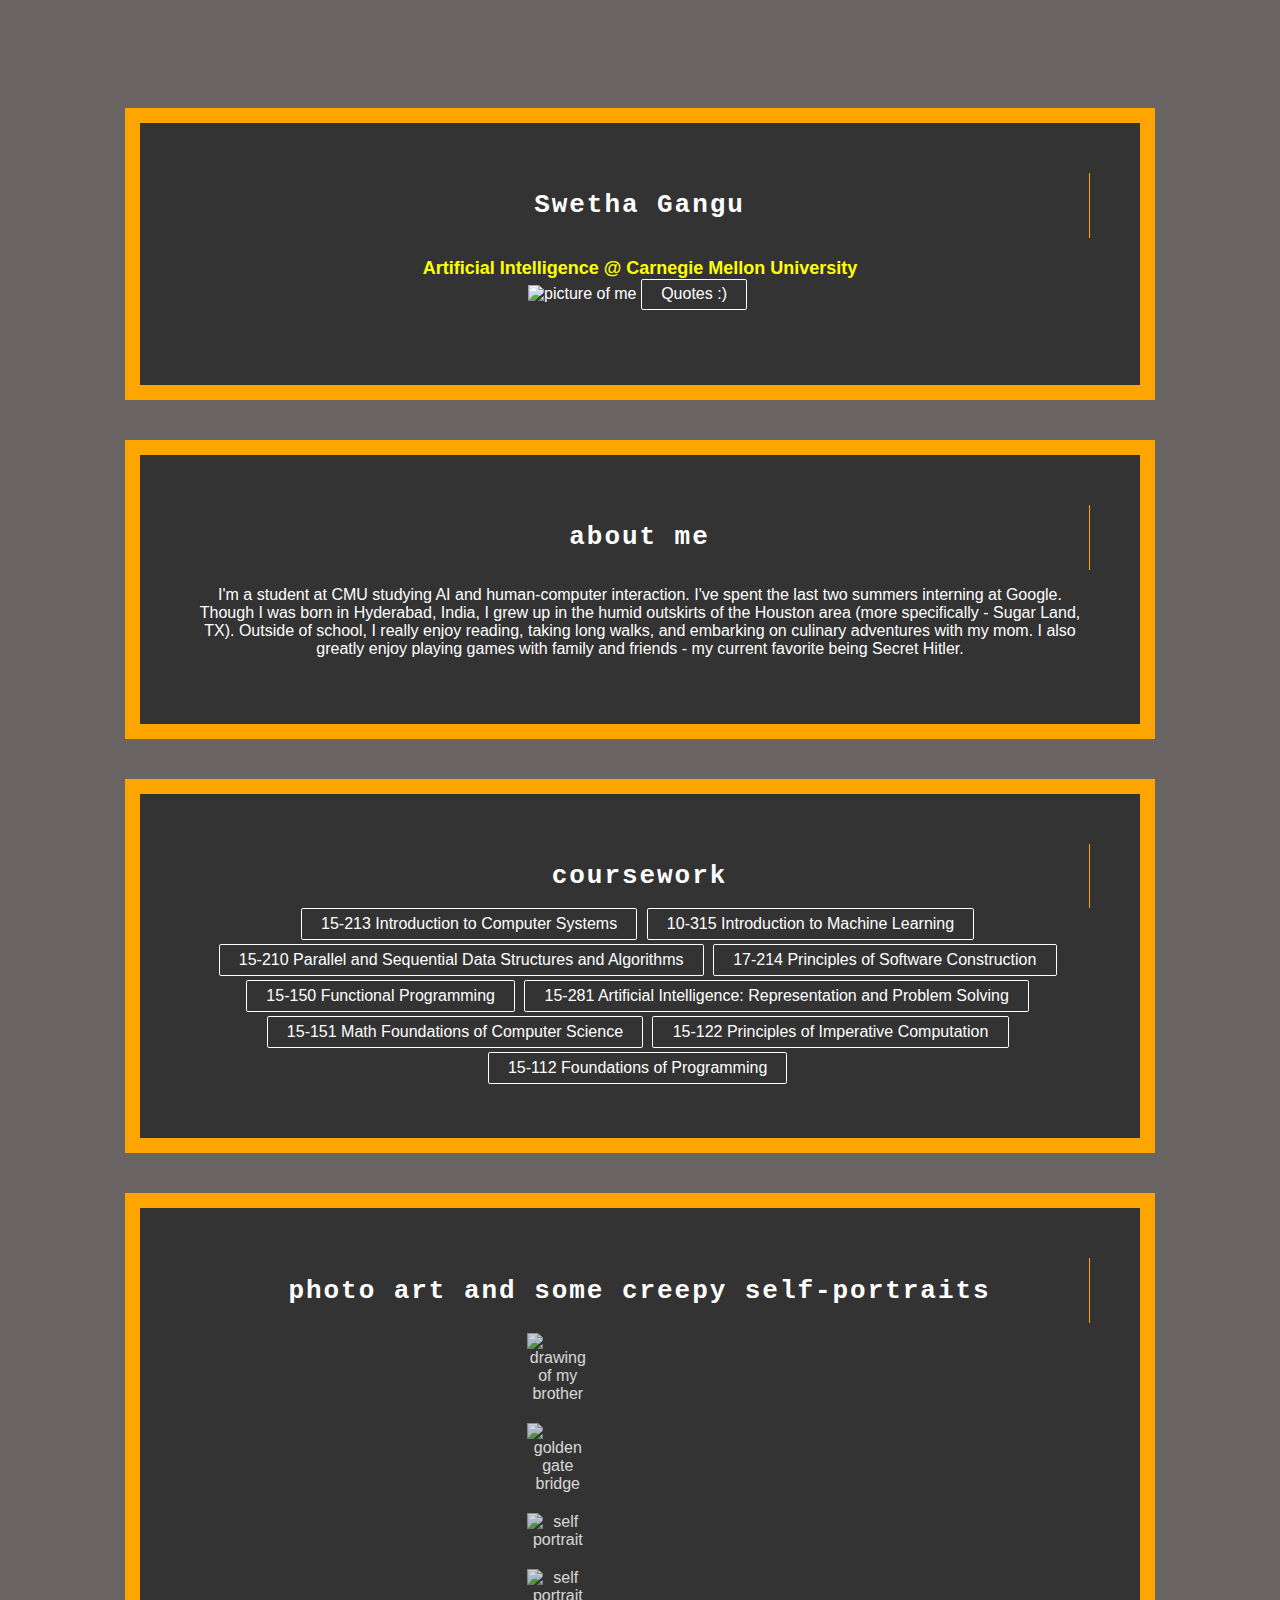
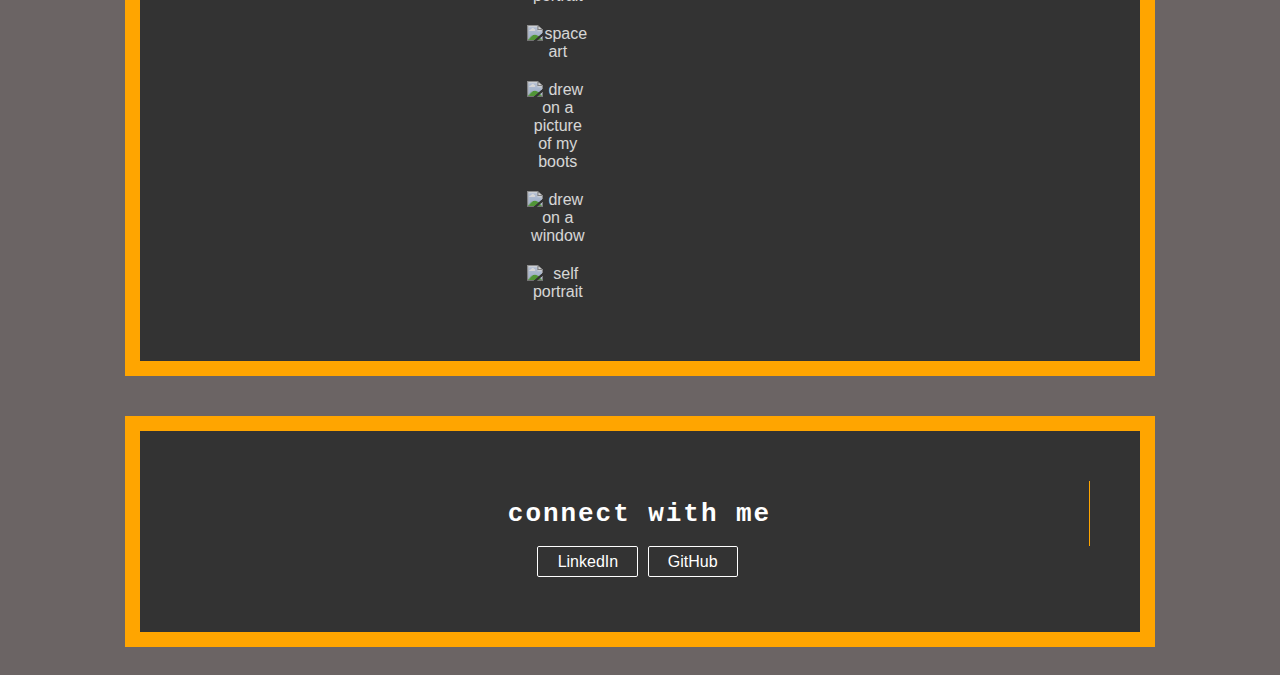
==== portfolio/src/main/webapp/index.html @ f2d61938 "added a connect with me block" ====
<!DOCTYPE html>
<html>
  <head>
    <meta charset="UTF-8">
    <title>Swetha Gangu</title>
    <link rel="stylesheet" href="style.css">
    <script src="script.js"></script>
  </head>
  <body>
    
    <div class="block">
        <div class="typewriter"> <h1>Swetha Gangu</h1> </div>
        <div class="yellow-font">Artificial Intelligence @ Carnegie Mellon University</div>
        <img src=/images/prof_pic.jpg 
            alt="picture of me" 
            width="185" 
            height="200"> 
        <div class="button1" onclick="addRandomQuote()">Quotes :)</div>
        <div id="quote-container"></div>
    </div>

    <div class="block">
        <div class="typewriter"> <h1>about me</h1> </div>
        <p> I'm a student at CMU studying AI and human-computer interaction. I've spent the last two summers interning at Google. 
            Though I was born in Hyderabad, India, I grew up in the humid outskirts of the Houston area (more specifically - Sugar Land, TX). 
            Outside of school, I really enjoy reading, taking long walks, and embarking on culinary adventures with my mom. 
            I also greatly enjoy playing games with family and friends - my current favorite being Secret Hitler.
        </p>
    </div>

    <div class="block">
        <div class="typewriter"> <h1>coursework</h1> </div>
        <div class="button1" onclick="window.location.href='https://www.coursicle.com/cmu/courses/CS/15213/';">
            15-213 Introduction to Computer Systems</div>
        <div class="button1" onclick="window.location.href='https://www.coursicle.com/cmu/courses/MLG/10315/';">
            10-315 Introduction to Machine Learning</div>
        <div class="button1" onclick="window.location.href='https://www.coursicle.com/cmu/courses/CS/15210/';">
            15-210 Parallel and Sequential Data Structures and Algorithms</div>
        <div class="button1" onclick="window.location.href='https://www.coursicle.com/cmu/courses/SE/17214/';">
            17-214 Principles of Software Construction</div>
        <div class="button1" onclick="window.location.href='https://www.coursicle.com/cmu/courses/CS/15150/';">
            15-150 Functional Programming</div>
        <div class="button1" onclick="window.location.href='https://www.coursicle.com/cmu/courses/CS/15281/';">
            15-281 Artificial Intelligence: Representation and Problem Solving</div>
        <div class="button1" onclick="window.location.href='https://www.coursicle.com/cmu/courses/CS/15151/';">
            15-151 Math Foundations of Computer Science</div>
        <div class="button1" onclick="window.location.href='https://www.coursicle.com/cmu/courses/CS/15122/';">
            15-122 Principles of Imperative Computation</div>
        <div class="button1" onclick="window.location.href='https://www.coursicle.com/cmu/courses/CS/15112/';">
            15-112 Foundations of Programming</div>
    </div>

    <div class="block">
        <div class="typewriter"> <h1>photo art and some creepy self-portraits</h1> </div>
        <div class="gallery">
            <!-- The grid: vertical images -->
            <div class="column">
                <div class="row">
                    <img src=/images/brother.jpg 
                            alt="drawing of my brother" 
                            onclick="placeInContainer(this);">
                </div>
                <div class="row">
                    <img src=/images/golden_gate.jpg 
                            alt="golden gate bridge" 
                            onclick="placeInContainer(this);">
                </div>
                <div class="row">
                    <img src=/images/portrait_2.jpg 
                            alt="self portrait" 
                            onclick="placeInContainer(this);">
                </div>
                <div class="row">
                    <img src=/images/portrait_3.jpg 
                            alt="self portrait" 
                            onclick="placeInContainer(this);">
                </div>
                <div class="row">
                    <img src=/images/space.jpg 
                            alt="space art" 
                            onclick="placeInContainer(this);">
                </div>
                <div class="row">
                    <img src=/images/boots.jpg 
                            alt="drew on a picture of my boots" 
                            onclick="placeInContainer(this);">
                </div>
                <div class="row">
                    <img src=/images/window.jpg 
                            alt="drew on a window" 
                            onclick="placeInContainer(this);">
                </div>
                <div class="row">
                    <img src=/images/tempura_portrait.jpg 
                            alt="self portrait" 
                            onclick="placeInContainer(this);">
                </div>
            </div>

            <!-- expanding image container -->
            <div class="container">
                <!-- Close the image -->
                <span onclick="this.parentElement.style.display='none'" class="closebtn">&times;</span>

                <!-- Expanded image -->
                <img id="expandedImg" style="width:100%">

                <!-- Image text -->
                <div id="imgtext"></div>
            </div>
        </div>
    </div>

    <div class="block">
        <div class="typewriter"> <h1>connect with me</h1> </div>
        <div class="button1" onclick="window.location.href='https://www.linkedin.com/in/swetha-gangu-34748b149/';">
            LinkedIn</div>
        <div class="button1" onclick="window.location.href='https://github.com/swetha-gangu/';">
            GitHub</div>
    </div>

  </body>
</html>
---- portfolio/src/main/webapp/style.css ----
body {
    background: rgb(107, 100, 100);
    padding-top: 5em;
    display: flex;
    flex-flow: column wrap;
    justify-content: center;
}

.yellow-font {
    margin-top: 20px;
    text-decoration:none;
    font-family:'Roboto',sans-serif;
    font-weight:700;
    font-size: large; 
    color: yellow;
    text-align:center;
    transition: all 0.2s;
}

#quote-container {
    margin-top: 20px;
    text-decoration:none;
    font-family:'Roboto',sans-serif;
    font-weight:300;
    color:#FFFFFF;
    text-align:center;
    transition: all 0.2s;
}

.block {
    background-color: #333;
    border: 15px solid orange; 
    padding: 50px;
    margin: 20px;
    margin-left: auto;
    margin-right: auto;
    width: 900px;
    color: white;
    text-decoration:none;
    font-family:'Roboto',sans-serif;
    font-weight:300;
    text-align:center;
    transition: all 0.2s;
}

/*https://fdossena.com/?p=html5cool/buttons/i.frag*/

.button1 {
    display: inline-block;
    padding:0.35em 1.2em;
    border:0.1em solid #FFFFFF;
    margin:0 0.3em 0.3em 0;
    border-radius:0.12em;
    box-sizing: border-box;
    text-decoration:none;
    font-family:'Roboto',sans-serif;
    font-weight:300;
    color:#FFFFFF;
    text-align:center;
    transition: all 0.2s;
}

.button1:hover{
    color:#000000;
    background-color:#FFFFFF;
}
@media all and (max-width:30em){
    .button1{
        display:block;
        margin:0.4em auto;
    }
}

/* https://css-tricks.com/snippets/css/typewriter-effect/ */

/* DEMO-SPECIFIC STYLES */
.typewriter {
  color: #fff;
  font-family: monospace;
  overflow: hidden; /* Ensures the content is not revealed until the animation */
  border-right: .15em solid orange; /* The typwriter cursor */
  white-space: nowrap; /* Keeps the content on a single line */
  margin: 0 auto; /* Gives that scrolling effect as the typing happens */
  letter-spacing: .15em; /* Adjust as needed */
  animation: 
    typing 3.5s steps(30, end),
    blink-caret .5s step-end infinite;
}

/* The typing effect */
@keyframes typing {
  from { width: 0 }
  to { width: 100% }
}

/* The typewriter cursor effect */
@keyframes blink-caret {
  from, to { border-color: transparent }
  50% { border-color: orange }
}

/* design elements for the art gallery */
.gallery {
    display: flex;
    flex-flow: row wrap;
    justify-content: center;
}

.row {
  float: left;
  width: 25%;
  padding: 10px;
}

.row img {
  opacity: 0.8;
  cursor: pointer;
  width: 100px; 
  height: 130px; 
}

.row img:hover {
  opacity: 1;
}

.column {
    display: flex;
    flex-flow: column wrap;
    justify-content: left;
}

/* Clear floats after the rows */
.column:after {
  content: "";
  display: table;
  clear: both;
}

/* The expanding image container (positioning is needed to position the close button and the text) */
.container {
  position: relative;
  display: none;
  width: 600px; 
  align-content: right; 
  float: right; 
  height: 780px;
}

/* Expanding image text */
#imgtext {
  position: absolute;
  bottom: 15px;
  left: 15px;
  color: white;
  font-size: 20px;
}

/* Closable button inside the image */
.closebtn {
  position: absolute;
  top: 10px;
  right: 15px;
  color: white;
  font-size: 35px;
  cursor: pointer;
}
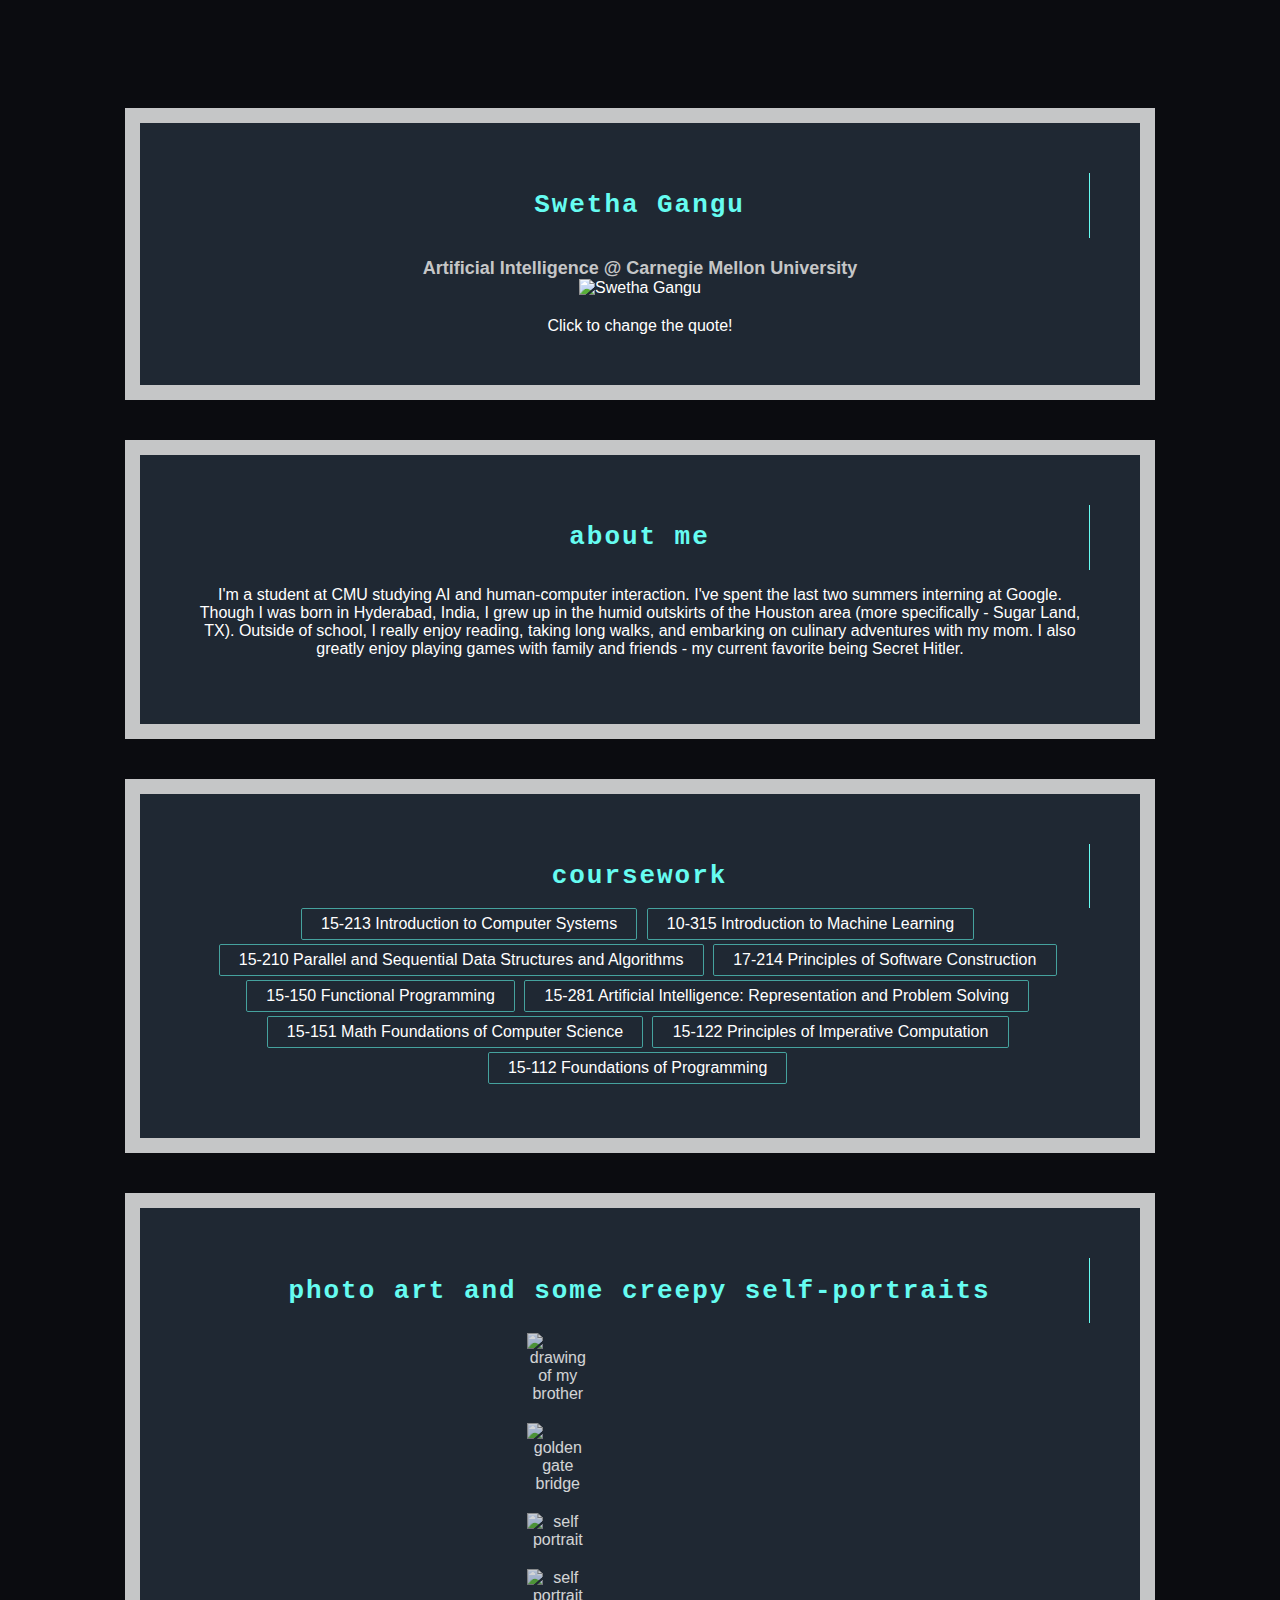
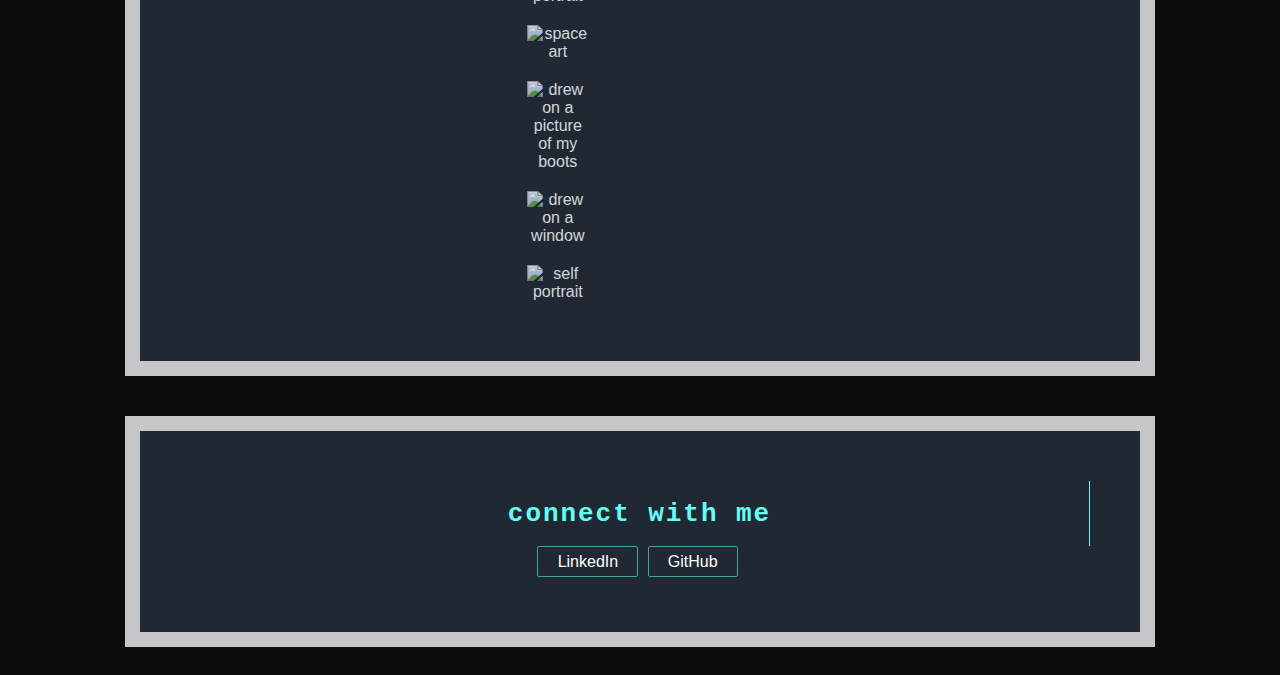
==== commit 1860bd65: "add trailing new line, delete superfluous comment, add default quote container, link courses to actu" ====
--- a/portfolio/src/main/webapp/index.html
+++ b/portfolio/src/main/webapp/index.html
@@ -12,11 +12,13 @@
         <div class="typewriter"> <h1>Swetha Gangu</h1> </div>
         <div class="yellow-font">Artificial Intelligence @ Carnegie Mellon University</div>
         <img src=/images/prof_pic.jpg 
-            alt="picture of me" 
+            alt="Swetha Gangu" 
             width="185" 
             height="200"> 
-        <div class="button1" onclick="addRandomQuote()">Quotes :)</div>
-        <div id="quote-container"></div>
+        <!-- Container which will hold the quote -->
+        <div id="quote-container" onclick="addRandomQuote()">
+            Click to change the quote!
+        </div>
     </div>
 
     <div class="block">
@@ -30,23 +32,23 @@
 
     <div class="block">
         <div class="typewriter"> <h1>coursework</h1> </div>
-        <div class="button1" onclick="window.location.href='https://www.coursicle.com/cmu/courses/CS/15213/';">
+        <div class="button1" onclick="window.location.href='http://www.cs.cmu.edu/afs/cs/academic/class/15213-s20/www/';">
             15-213 Introduction to Computer Systems</div>
-        <div class="button1" onclick="window.location.href='https://www.coursicle.com/cmu/courses/MLG/10315/';">
+        <div class="button1" onclick="window.location.href='https://www.cs.cmu.edu/~10315/';">
             10-315 Introduction to Machine Learning</div>
-        <div class="button1" onclick="window.location.href='https://www.coursicle.com/cmu/courses/CS/15210/';">
+        <div class="button1" onclick="window.location.href='http://www.cs.cmu.edu/afs/cs/academic/class/15210-s19/f19_www/';">
             15-210 Parallel and Sequential Data Structures and Algorithms</div>
-        <div class="button1" onclick="window.location.href='https://www.coursicle.com/cmu/courses/SE/17214/';">
+        <div class="button1" onclick="window.location.href='http://www.cs.cmu.edu/~charlie/courses/17-214/2019-fall/';">
             17-214 Principles of Software Construction</div>
-        <div class="button1" onclick="window.location.href='https://www.coursicle.com/cmu/courses/CS/15150/';">
+        <div class="button1" onclick="window.location.href='http://www.cs.cmu.edu/~15150/';">
             15-150 Functional Programming</div>
-        <div class="button1" onclick="window.location.href='https://www.coursicle.com/cmu/courses/CS/15281/';">
+        <div class="button1" onclick="window.location.href='http://www.cs.cmu.edu/~./15281/';">
             15-281 Artificial Intelligence: Representation and Problem Solving</div>
-        <div class="button1" onclick="window.location.href='https://www.coursicle.com/cmu/courses/CS/15151/';">
+        <div class="button1" onclick="window.location.href='http://www.math.cmu.edu/~jmackey/151_128/welcome.html';">
             15-151 Math Foundations of Computer Science</div>
-        <div class="button1" onclick="window.location.href='https://www.coursicle.com/cmu/courses/CS/15122/';">
+        <div class="button1" onclick="window.location.href='http://www.cs.cmu.edu/~15122-archive/s19/syllabus.shtml';">
             15-122 Principles of Imperative Computation</div>
-        <div class="button1" onclick="window.location.href='https://www.coursicle.com/cmu/courses/CS/15112/';">
+        <div class="button1" onclick="window.location.href='http://www.krivers.net/15112-f18/schedule.html';">
             15-112 Foundations of Programming</div>
     </div>
 
--- a/portfolio/src/main/webapp/style.css
+++ b/portfolio/src/main/webapp/style.css
@@ -1,5 +1,5 @@
 body {
-    background: rgb(107, 100, 100);
+    background: #0B0C10;
     padding-top: 5em;
     display: flex;
     flex-flow: column wrap;
@@ -12,7 +12,7 @@
     font-family:'Roboto',sans-serif;
     font-weight:700;
     font-size: large; 
-    color: yellow;
+    color: #C5C6C7;
     text-align:center;
     transition: all 0.2s;
 }
@@ -22,14 +22,14 @@
     text-decoration:none;
     font-family:'Roboto',sans-serif;
     font-weight:300;
-    color:#FFFFFF;
+    color: white;
     text-align:center;
     transition: all 0.2s;
 }
 
 .block {
-    background-color: #333;
-    border: 15px solid orange; 
+    background-color: #1F2833;
+    border: 15px solid #C5C6C7; 
     padding: 50px;
     margin: 20px;
     margin-left: auto;
@@ -48,20 +48,20 @@
 .button1 {
     display: inline-block;
     padding:0.35em 1.2em;
-    border:0.1em solid #FFFFFF;
+    border:0.1em solid #45A29E;
     margin:0 0.3em 0.3em 0;
     border-radius:0.12em;
     box-sizing: border-box;
     text-decoration:none;
     font-family:'Roboto',sans-serif;
     font-weight:300;
-    color:#FFFFFF;
+    color: white;
     text-align:center;
     transition: all 0.2s;
 }
 
 .button1:hover{
-    color:#000000;
+    color:#0B0C10;
     background-color:#FFFFFF;
 }
 @media all and (max-width:30em){
@@ -72,33 +72,32 @@
 }
 
 /* https://css-tricks.com/snippets/css/typewriter-effect/ */
-
-/* DEMO-SPECIFIC STYLES */
 .typewriter {
-  color: #fff;
-  font-family: monospace;
-  overflow: hidden; /* Ensures the content is not revealed until the animation */
-  border-right: .15em solid orange; /* The typwriter cursor */
-  white-space: nowrap; /* Keeps the content on a single line */
-  margin: 0 auto; /* Gives that scrolling effect as the typing happens */
-  letter-spacing: .15em; /* Adjust as needed */
-  animation: 
+    color: #66FCF1;
+    font-family: monospace;
+    overflow: hidden; /* Ensures the content is not revealed until the animation */
+    border-right: .15em solid #66FCF1; /* The typwriter cursor */
+    white-space: nowrap; /* Keeps the content on a single line */
+    margin: 0 auto; /* Gives that scrolling effect as the typing happens */
+    letter-spacing: .15em; /* Adjust as needed */
+    animation: 
     typing 3.5s steps(30, end),
     blink-caret .5s step-end infinite;
 }
 
 /* The typing effect */
 @keyframes typing {
-  from { width: 0 }
-  to { width: 100% }
+    from { width: 0 }
+    to { width: 100% }
 }
 
 /* The typewriter cursor effect */
 @keyframes blink-caret {
-  from, to { border-color: transparent }
-  50% { border-color: orange }
+    from, to { border-color: transparent }
+    50% { border-color: #66FCF1 }
 }
 
+/* https://www.w3schools.com/howto/howto_js_tab_img_gallery.asp */
 /* design elements for the art gallery */
 .gallery {
     display: flex;
@@ -107,20 +106,20 @@
 }
 
 .row {
-  float: left;
-  width: 25%;
-  padding: 10px;
+    float: left;
+    width: 25%;
+    padding: 10px;
 }
 
 .row img {
-  opacity: 0.8;
-  cursor: pointer;
-  width: 100px; 
-  height: 130px; 
+    opacity: 0.8;
+    cursor: pointer;
+    width: 100px; 
+    height: 130px; 
 }
 
 .row img:hover {
-  opacity: 1;
+    opacity: 1;
 }
 
 .column {
@@ -131,36 +130,36 @@
 
 /* Clear floats after the rows */
 .column:after {
-  content: "";
-  display: table;
-  clear: both;
+    content: "";
+    display: table;
+    clear: both;
 }
 
 /* The expanding image container (positioning is needed to position the close button and the text) */
 .container {
-  position: relative;
-  display: none;
-  width: 600px; 
-  align-content: right; 
-  float: right; 
-  height: 780px;
+    position: relative;
+    display: none;
+    width: 600px; 
+    align-content: right; 
+    float: right; 
+    height: 780px;
 }
 
 /* Expanding image text */
 #imgtext {
-  position: absolute;
-  bottom: 15px;
-  left: 15px;
-  color: white;
-  font-size: 20px;
+    position: absolute;
+    bottom: 15px;
+    left: 15px;
+    color: white;
+    font-size: 20px;
 }
 
 /* Closable button inside the image */
 .closebtn {
-  position: absolute;
-  top: 10px;
-  right: 15px;
-  color: white;
-  font-size: 35px;
-  cursor: pointer;
-}+    position: absolute;
+    top: 10px;
+    right: 15px;
+    color: white;
+    font-size: 35px;
+    cursor: pointer;
+}
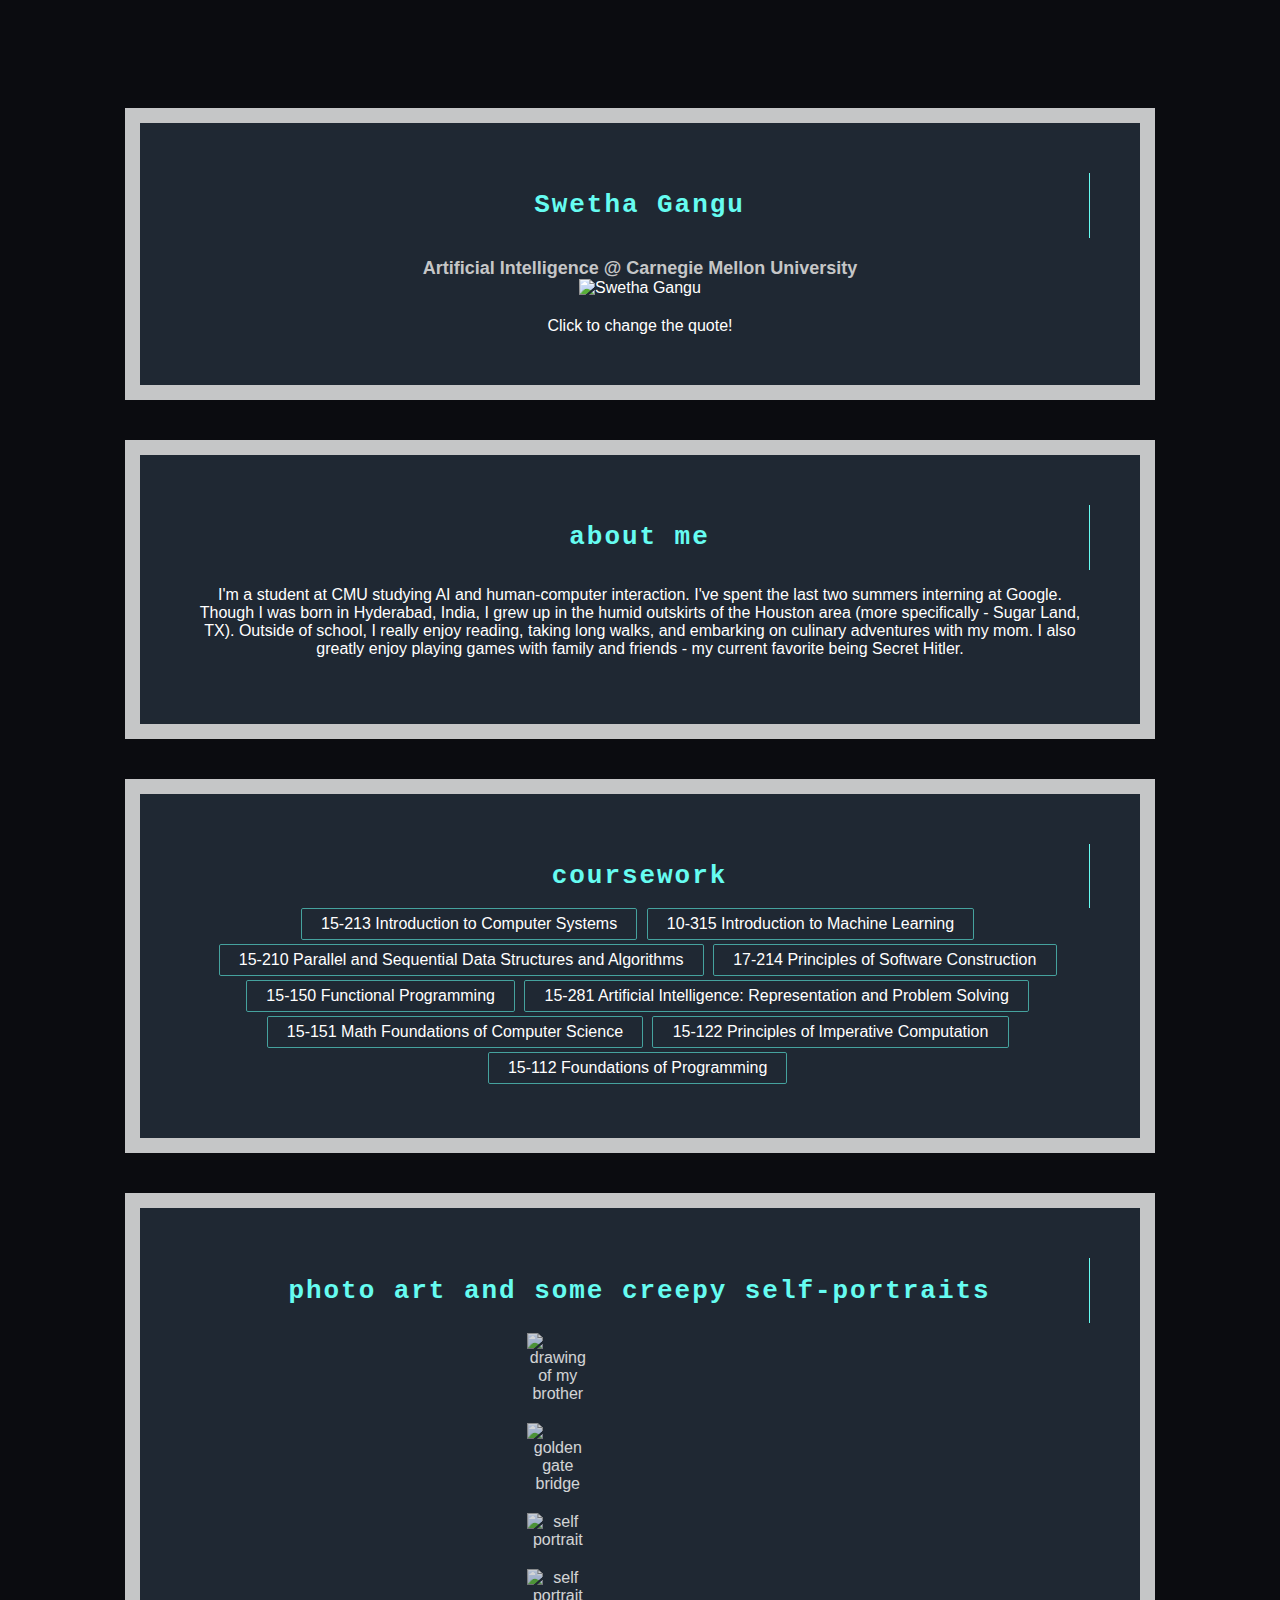
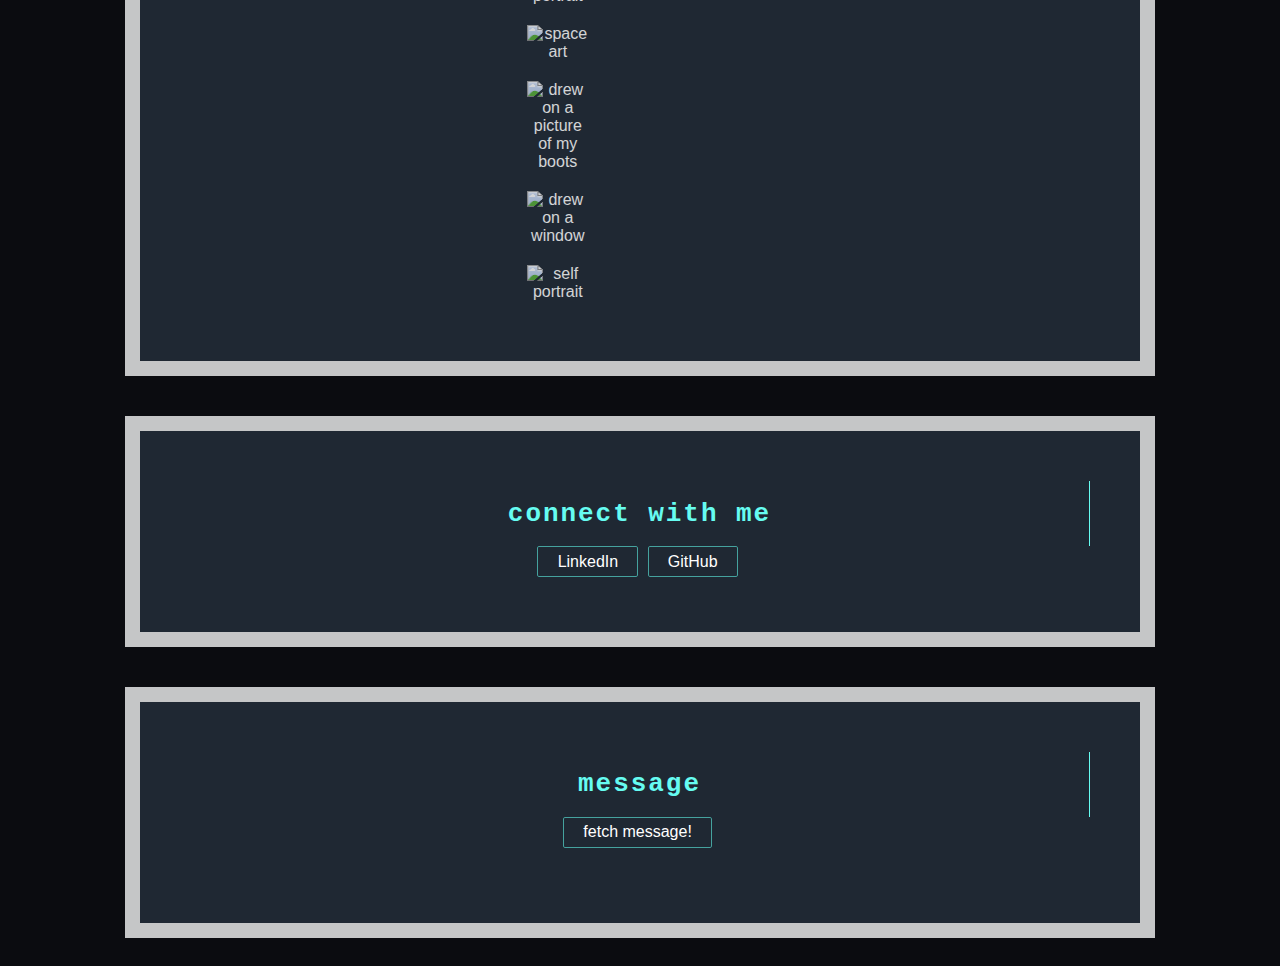
==== commit a6e36a16: "request comments data" ====
--- a/portfolio/src/main/webapp/index.html
+++ b/portfolio/src/main/webapp/index.html
@@ -121,5 +121,11 @@
             GitHub</div>
     </div>
 
+    <div class="block">
+        <div class="typewriter"> <h1>message</h1> </div>
+        <div class="button1" onclick="getContent()">fetch message!</div>
+        <div id="message"></div>
+    </div>
+
   </body>
 </html>
--- a/portfolio/src/main/webapp/style.css
+++ b/portfolio/src/main/webapp/style.css
@@ -18,6 +18,16 @@
 }
 
 #quote-container {
+    margin-top: 20px;
+    text-decoration:none;
+    font-family:'Roboto',sans-serif;
+    font-weight:300;
+    color: white;
+    text-align:center;
+    transition: all 0.2s;
+}
+
+#message {
     margin-top: 20px;
     text-decoration:none;
     font-family:'Roboto',sans-serif;
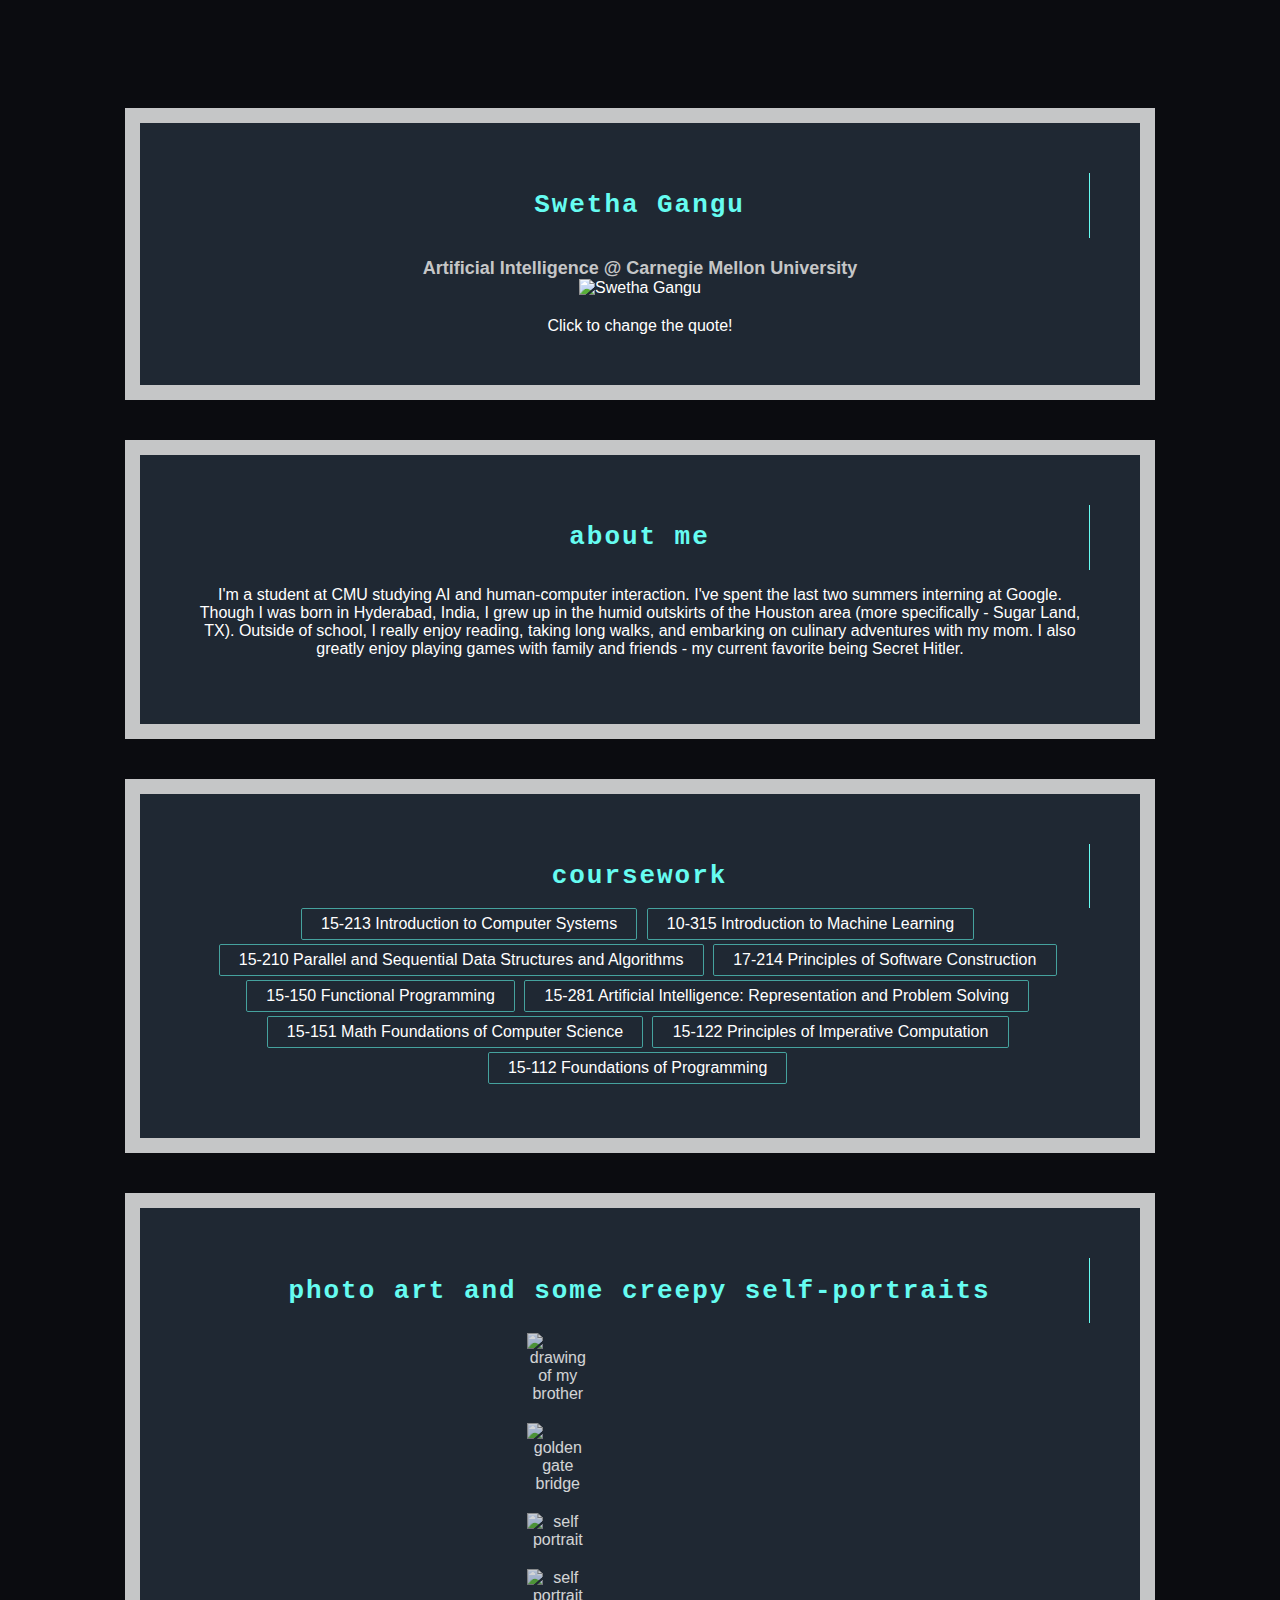
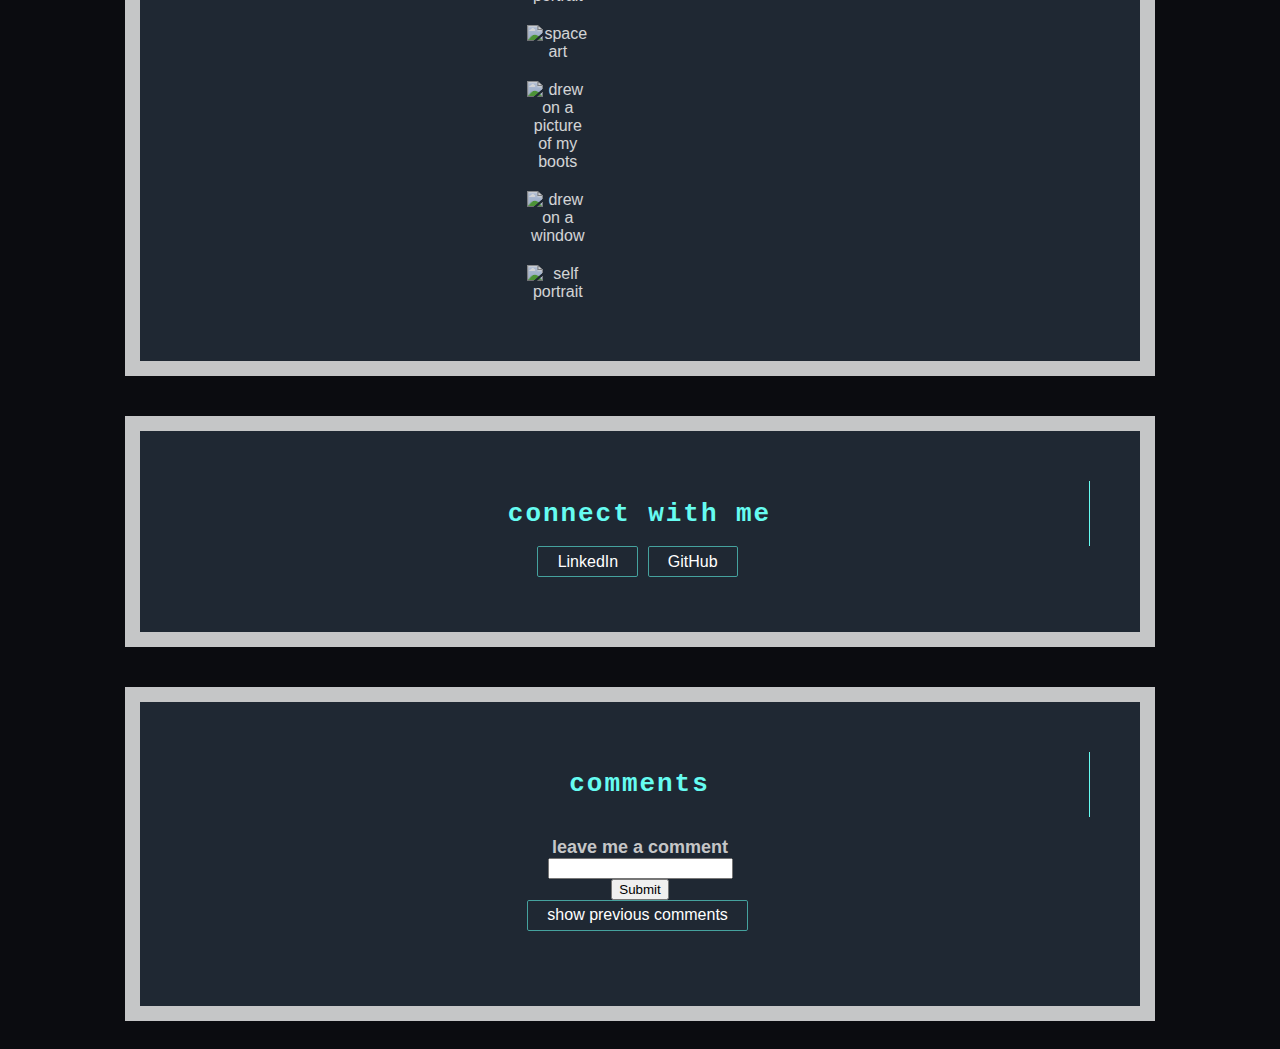
==== commit 4a33987b: "step 4" ====
--- a/portfolio/src/main/webapp/index.html
+++ b/portfolio/src/main/webapp/index.html
@@ -122,8 +122,13 @@
     </div>
 
     <div class="block">
-        <div class="typewriter"> <h1>message</h1> </div>
-        <div class="button1" onclick="getContent()">fetch message!</div>
+        <div class="typewriter"> <h1>comments</h1> </div>
+        <div class="yellow-font">leave me a comment</div>
+        <form action="/data" method="POST">
+            <input type="text" id="comment" name="comment"><br>
+            <input type="submit"/>
+        </form>
+        <div class="button1" onclick="getContent()">show previous comments</div>
         <div id="message"></div>
     </div>
 
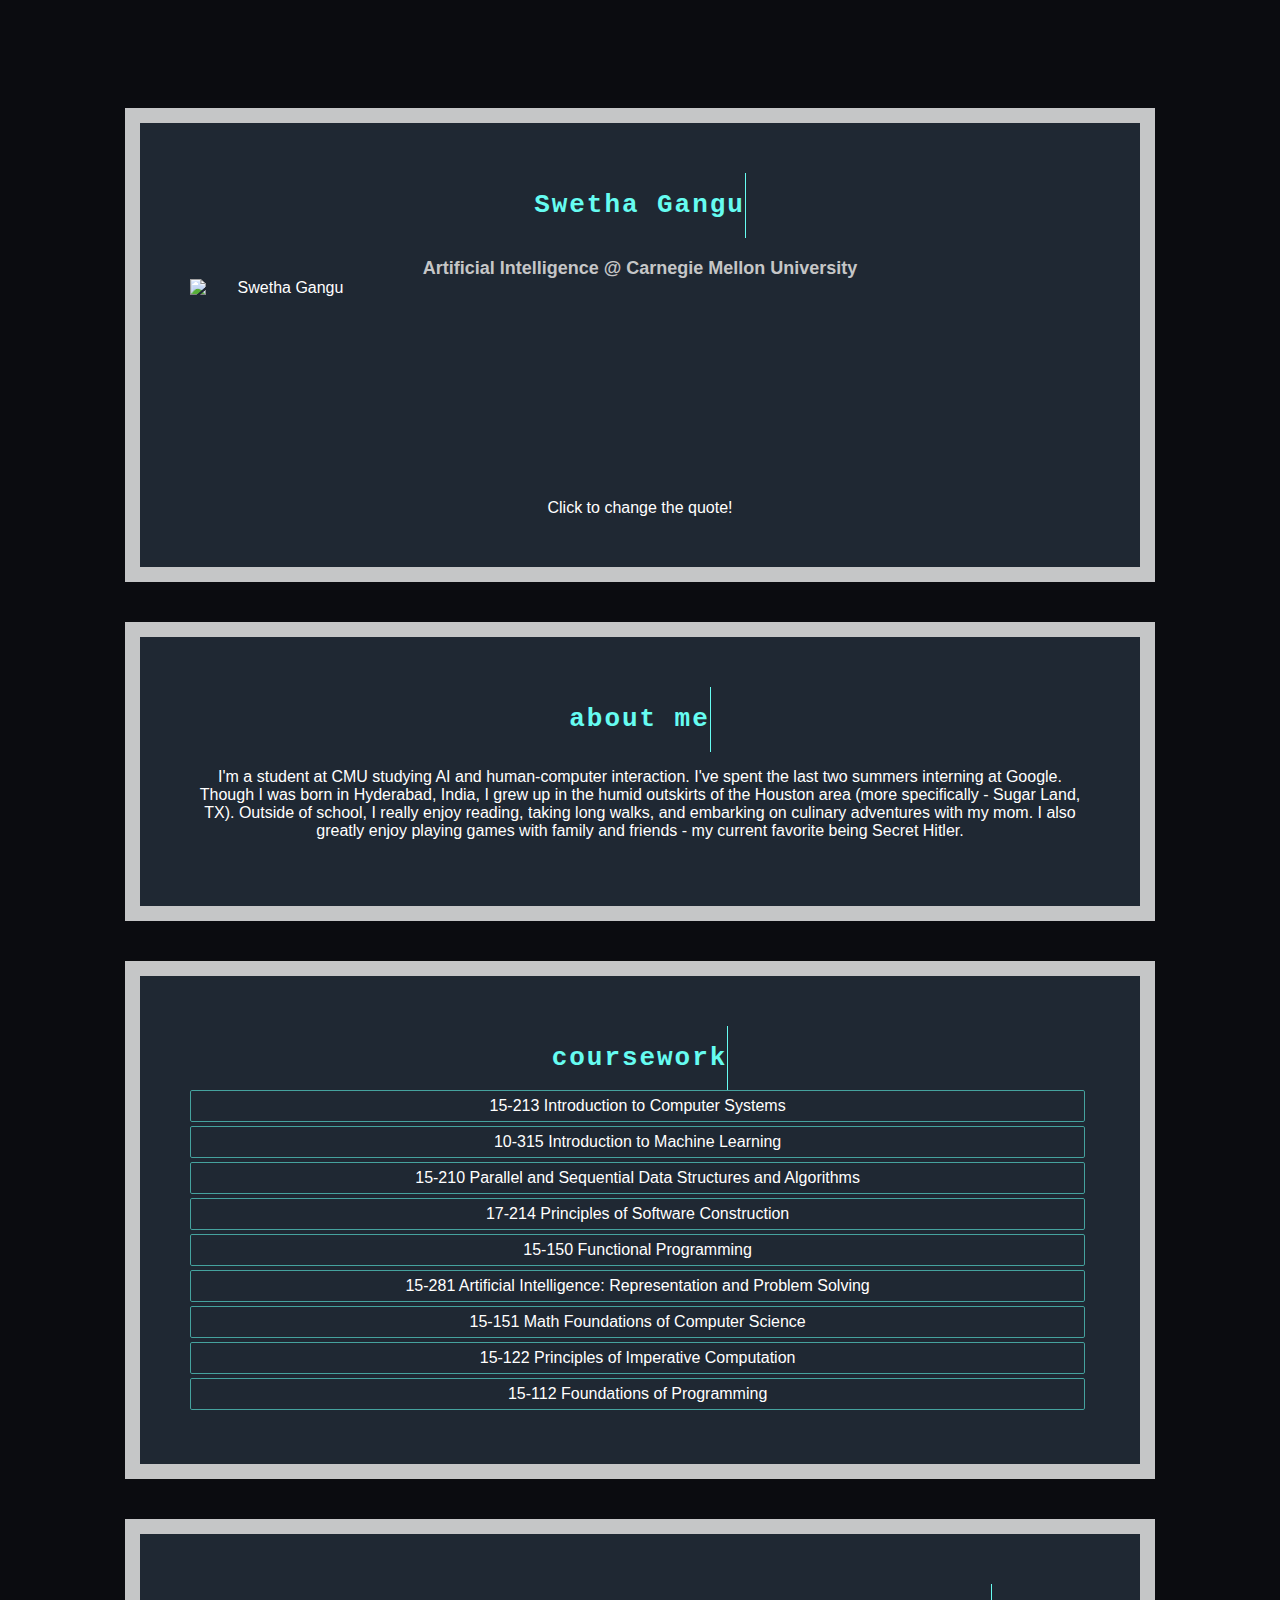
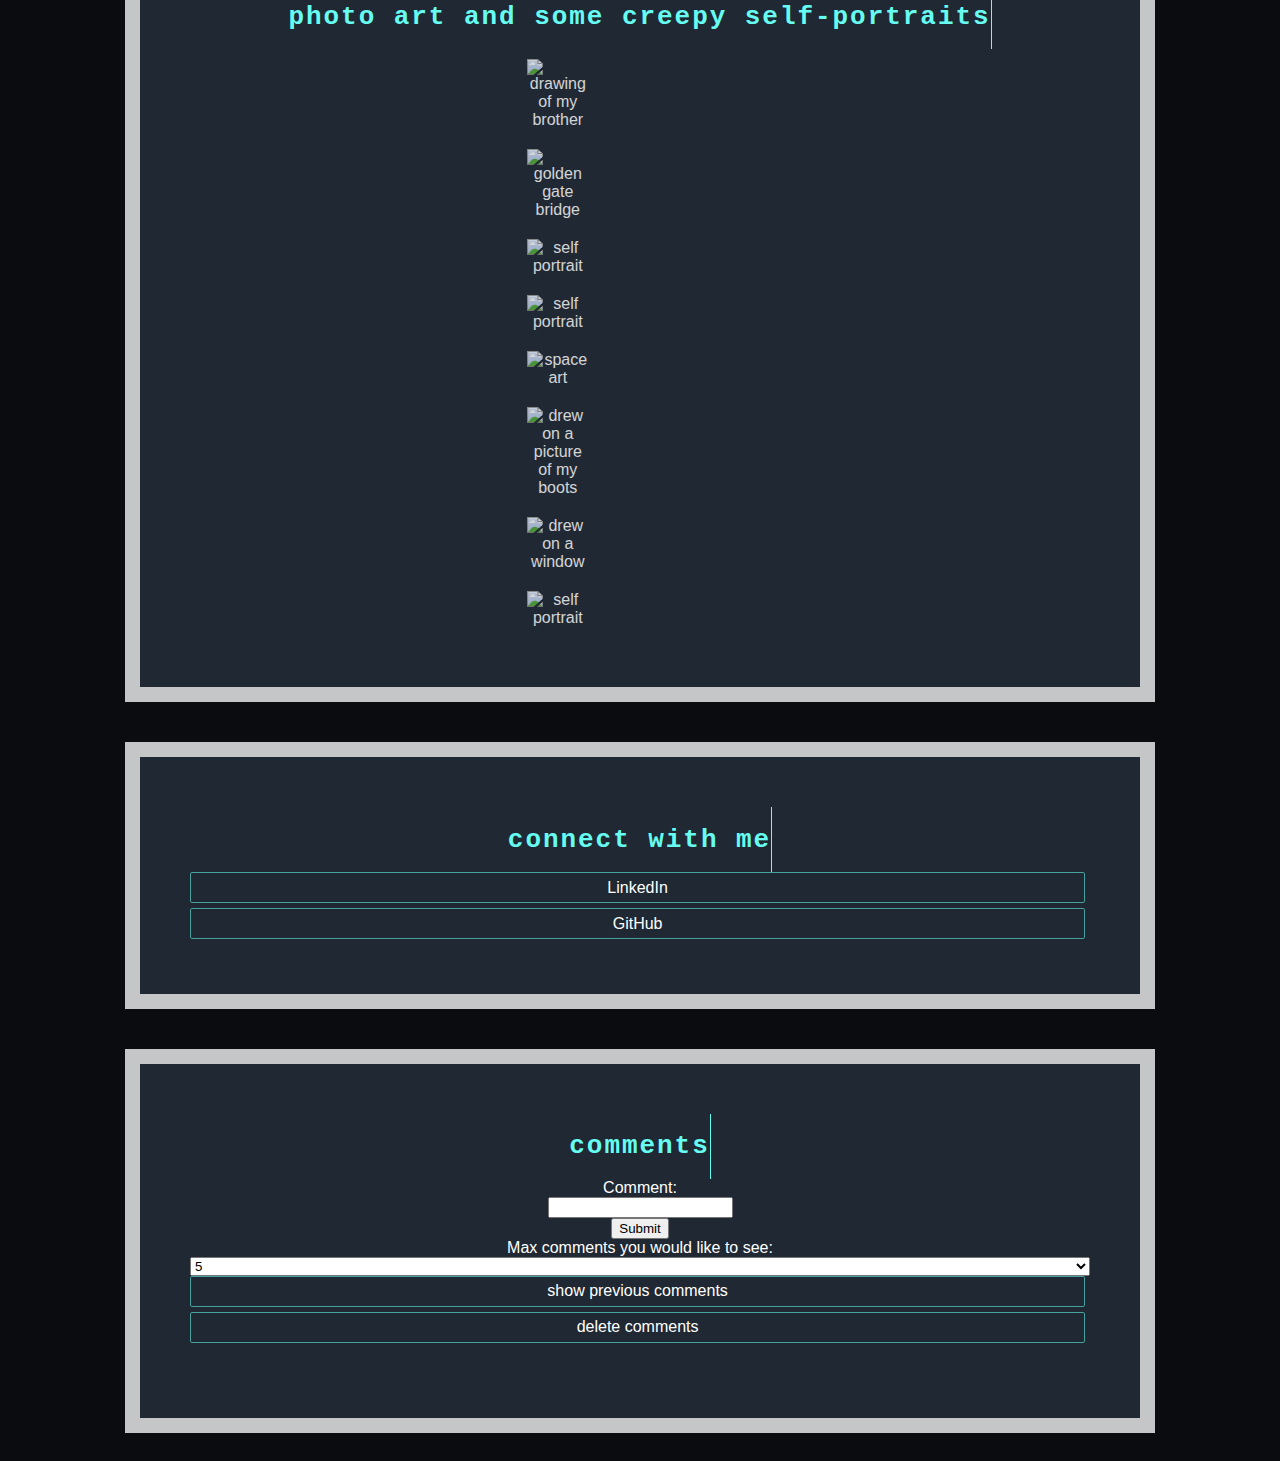
==== commit 3a308d8c: "add deleting comments functionality" ====
--- a/portfolio/src/main/webapp/index.html
+++ b/portfolio/src/main/webapp/index.html
@@ -123,12 +123,20 @@
 
     <div class="block">
         <div class="typewriter"> <h1>comments</h1> </div>
-        <div class="yellow-font">leave me a comment</div>
         <form action="/data" method="POST">
+            <label for="comment">Comment:</label><br>
             <input type="text" id="comment" name="comment"><br>
             <input type="submit"/>
         </form>
+        <label for="max_comments">Max comments you would like to see: </label>
+        <select name="max_comments" id="max_comments" onchange="getContent()">
+            <option value="5" selected>5</option>
+            <option value="10">10</option>
+            <option value="20">20</option>
+            <option value="30">30</option>
+        </select>
         <div class="button1" onclick="getContent()">show previous comments</div>
+        <div class="button1" onclick="deleteComments()">delete comments</div>
         <div id="message"></div>
     </div>
 
--- a/portfolio/src/main/webapp/style.css
+++ b/portfolio/src/main/webapp/style.css
@@ -51,6 +51,8 @@
     font-weight:300;
     text-align:center;
     transition: all 0.2s;
+    display: flex;
+    flex-flow: column wrap;
 }
 
 /*https://fdossena.com/?p=html5cool/buttons/i.frag*/
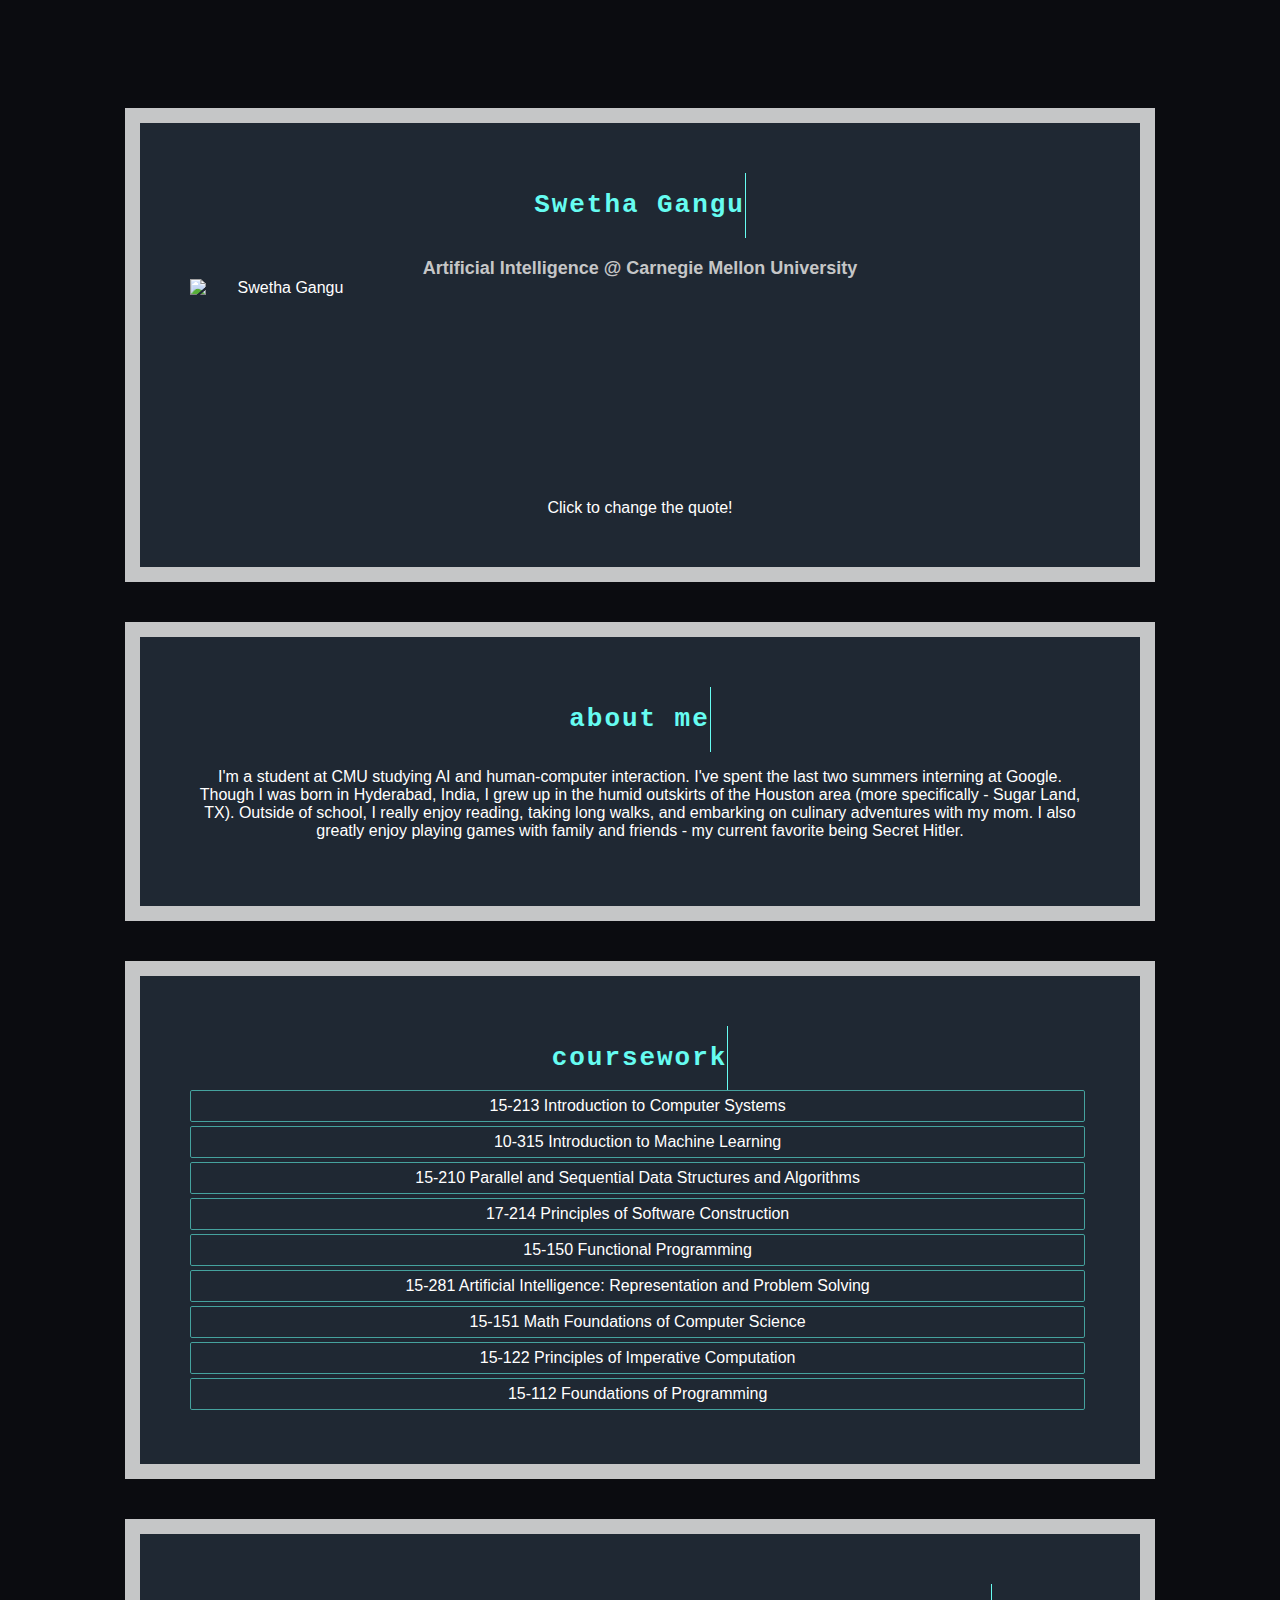
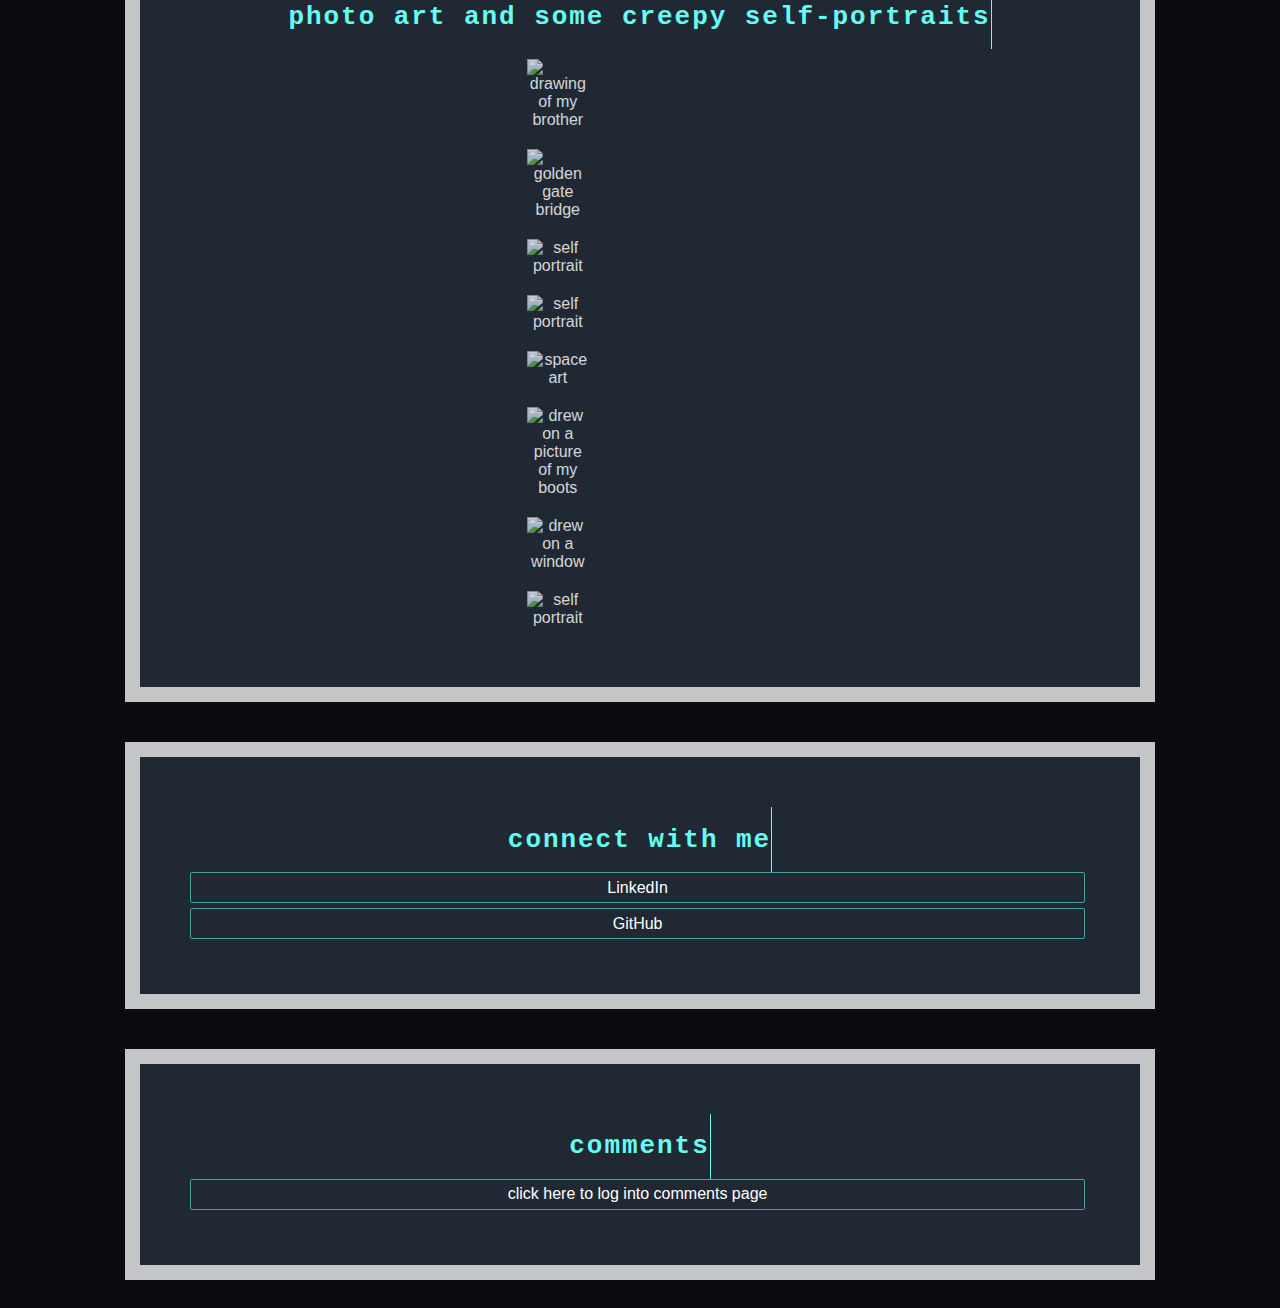
==== commit e37fdd91: "display user email with comment" ====
--- a/portfolio/src/main/webapp/index.html
+++ b/portfolio/src/main/webapp/index.html
@@ -123,21 +123,8 @@
 
     <div class="block">
         <div class="typewriter"> <h1>comments</h1> </div>
-        <form action="/data" method="POST">
-            <label for="comment">Comment:</label><br>
-            <input type="text" id="comment" name="comment"><br>
-            <input type="submit"/>
-        </form>
-        <label for="max_comments">Max comments you would like to see: </label>
-        <select name="max_comments" id="max_comments" onchange="getContent()">
-            <option value="5" selected>5</option>
-            <option value="10">10</option>
-            <option value="20">20</option>
-            <option value="30">30</option>
-        </select>
-        <div class="button1" onclick="getContent()">show previous comments</div>
-        <div class="button1" onclick="deleteComments()">delete comments</div>
-        <div id="message"></div>
+        <div class="button1" onclick="window.location.href='/login';">
+            click here to log into comments page</div>
     </div>
 
   </body>
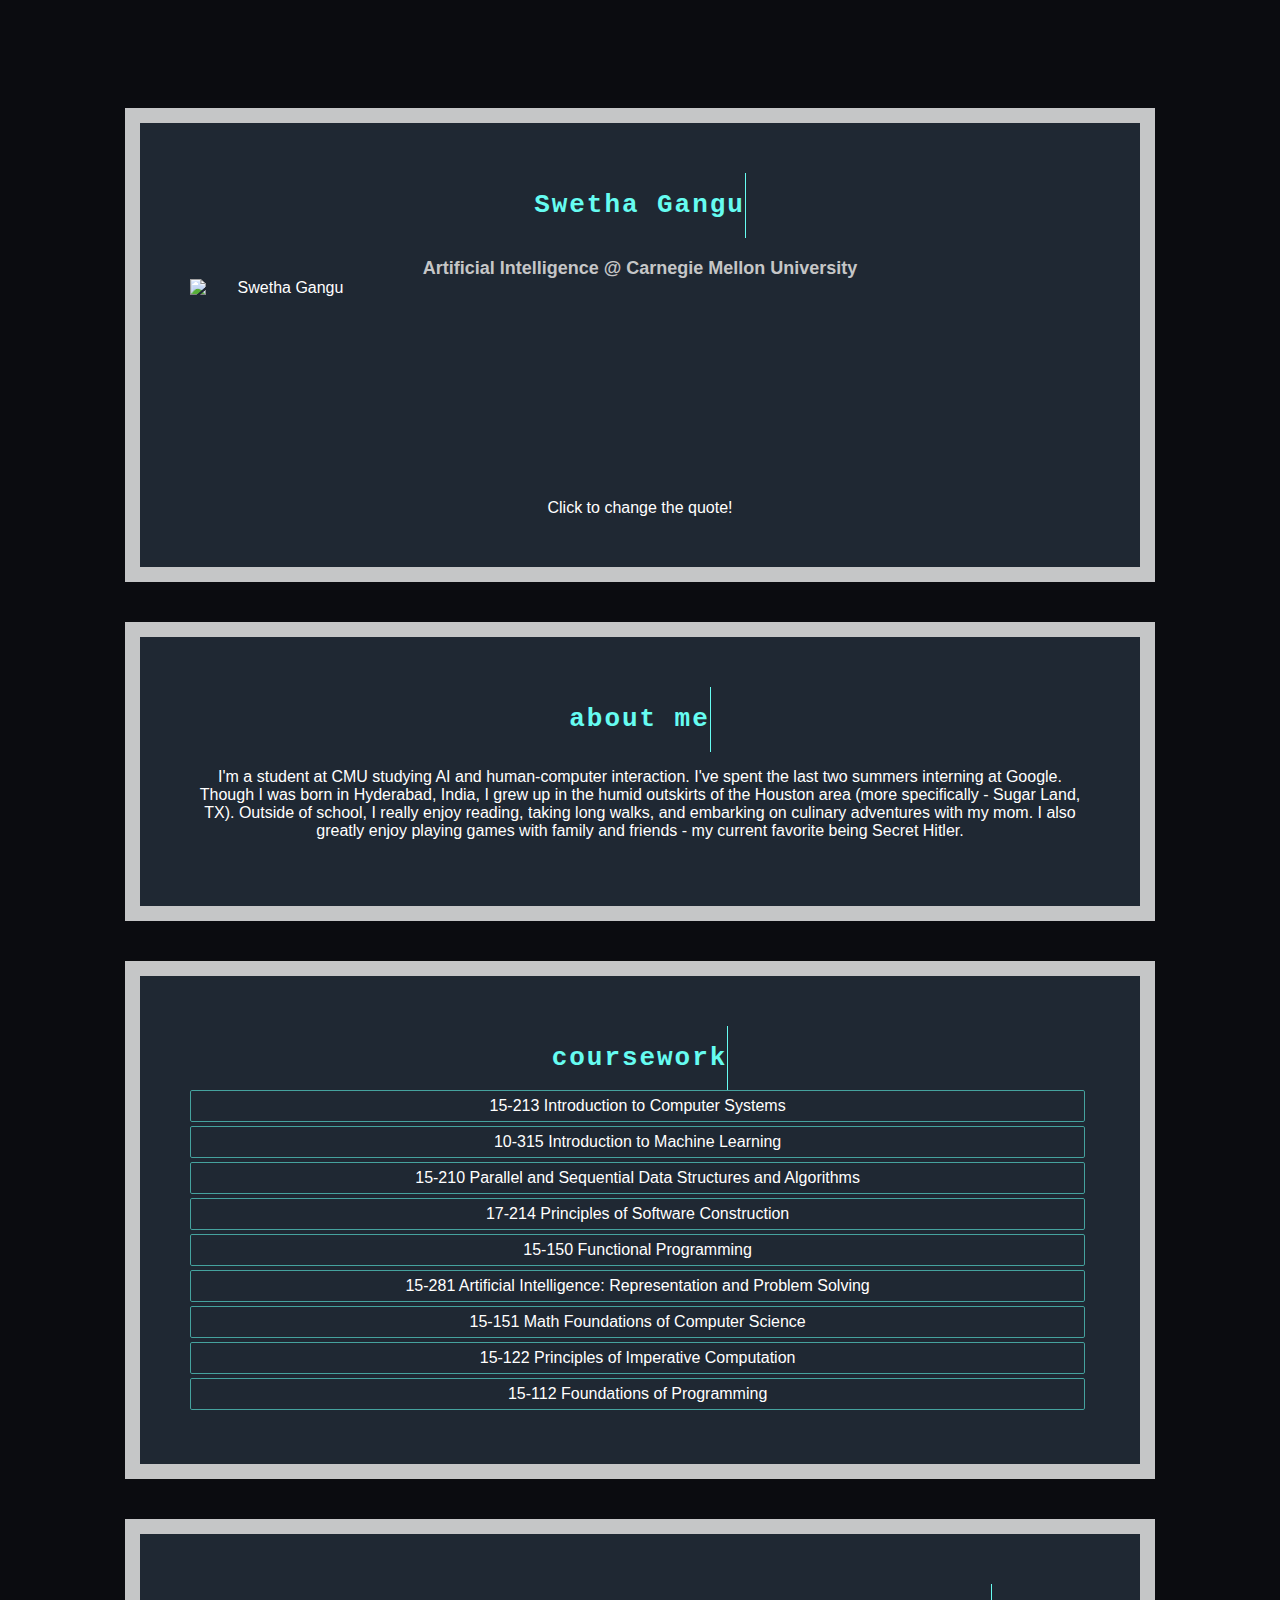
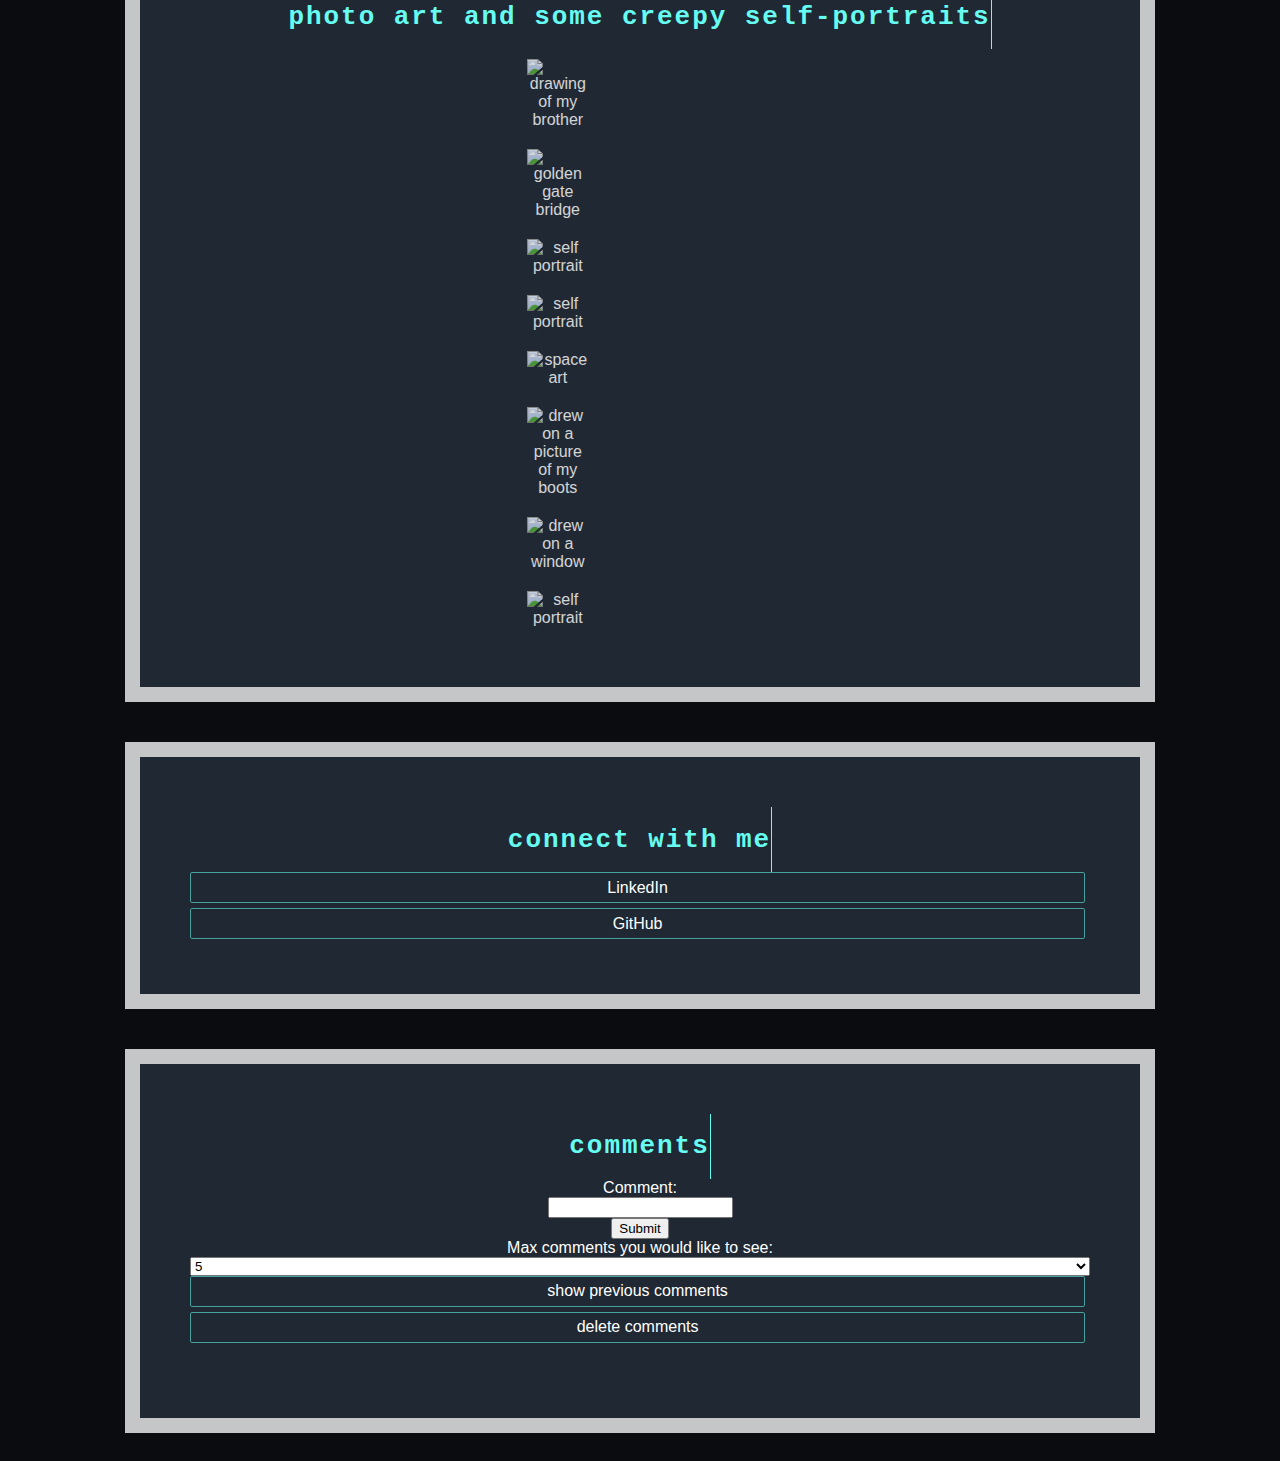
==== commit a8d42472: "Merge pull request #3 from swetha-gangu/swetha_dev" ====
--- a/portfolio/src/main/webapp/index.html
+++ b/portfolio/src/main/webapp/index.html
@@ -123,8 +123,21 @@
 
     <div class="block">
         <div class="typewriter"> <h1>comments</h1> </div>
-        <div class="button1" onclick="window.location.href='/login';">
-            click here to log into comments page</div>
+        <form action="/data" method="POST">
+            <label for="comment">Comment:</label><br>
+            <input type="text" id="comment" name="comment"><br>
+            <input type="submit"/>
+        </form>
+        <label for="max_comments">Max comments you would like to see: </label>
+        <select name="max_comments" id="max_comments" onchange="getContent()">
+            <option value="5" selected>5</option>
+            <option value="10">10</option>
+            <option value="20">20</option>
+            <option value="30">30</option>
+        </select>
+        <div class="button1" onclick="getContent()">show previous comments</div>
+        <div class="button1" onclick="deleteComments()">delete comments</div>
+        <div id="message"></div>
     </div>
 
   </body>
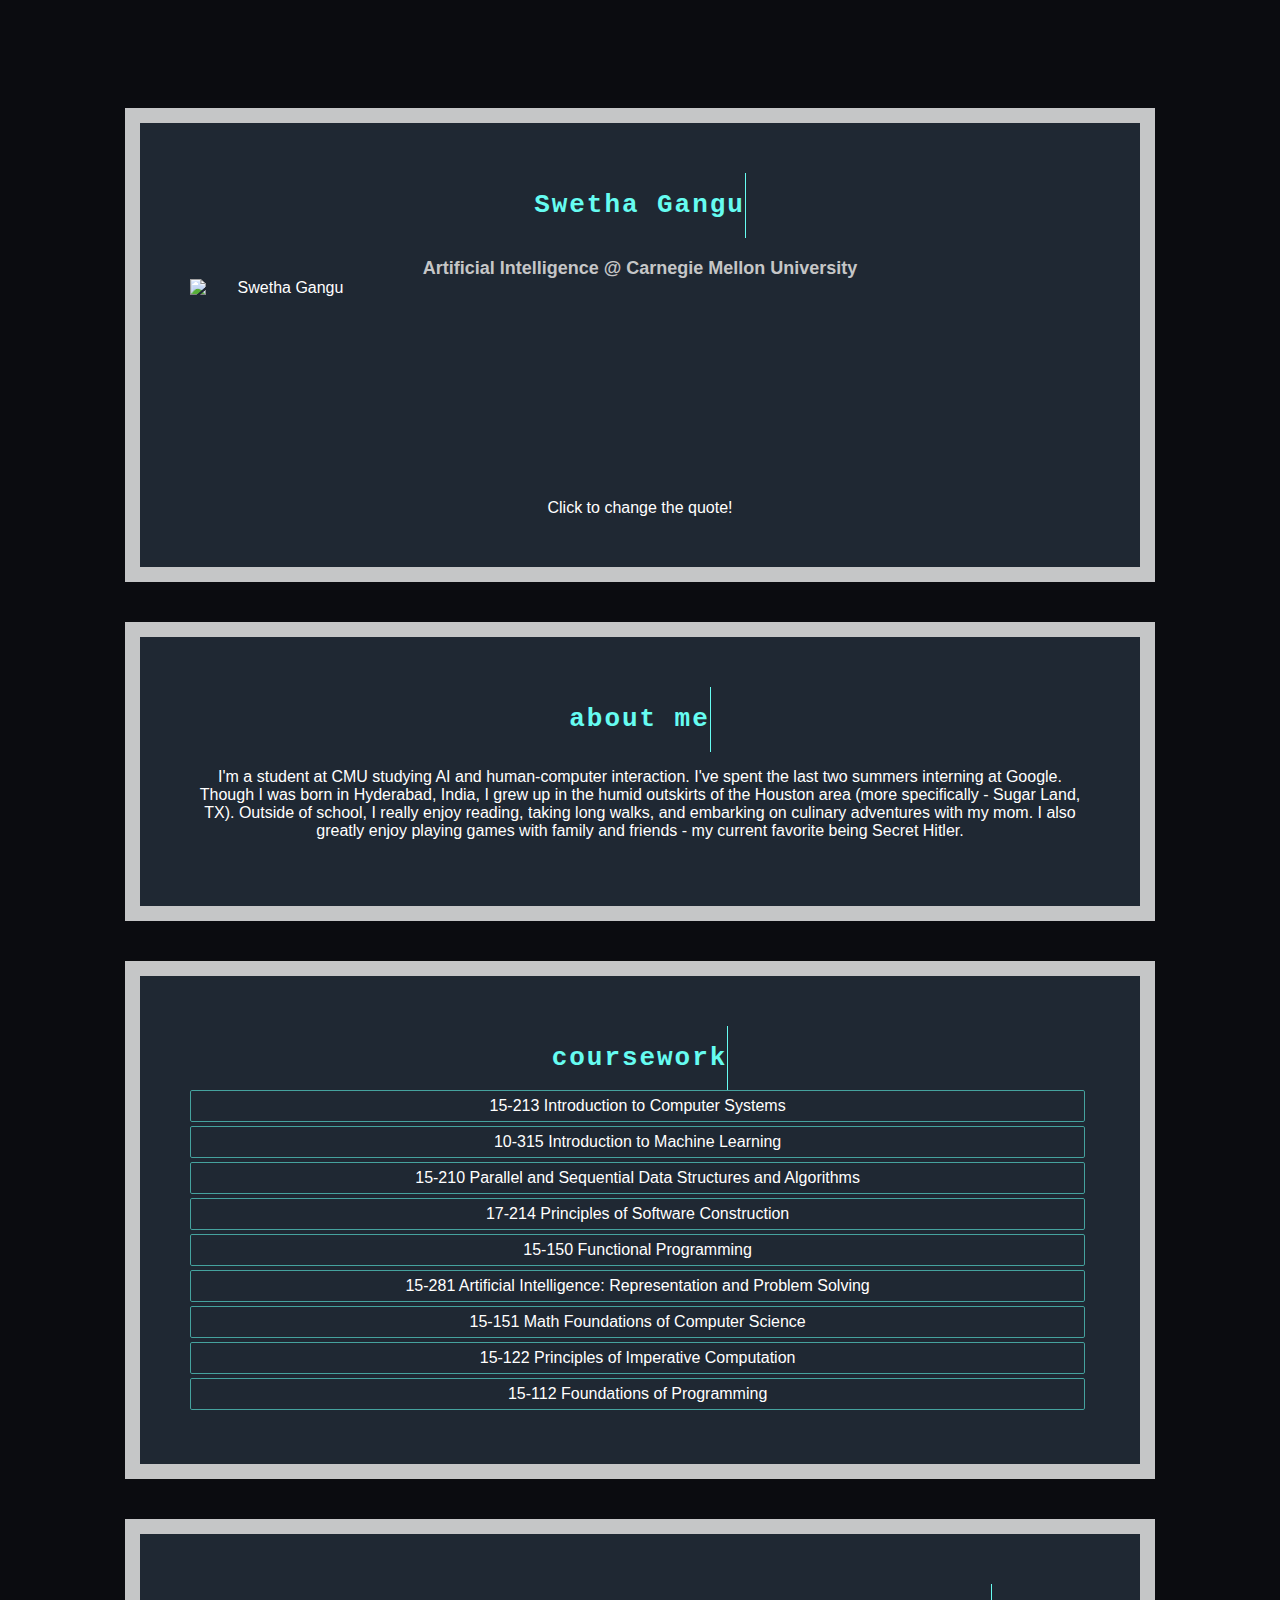
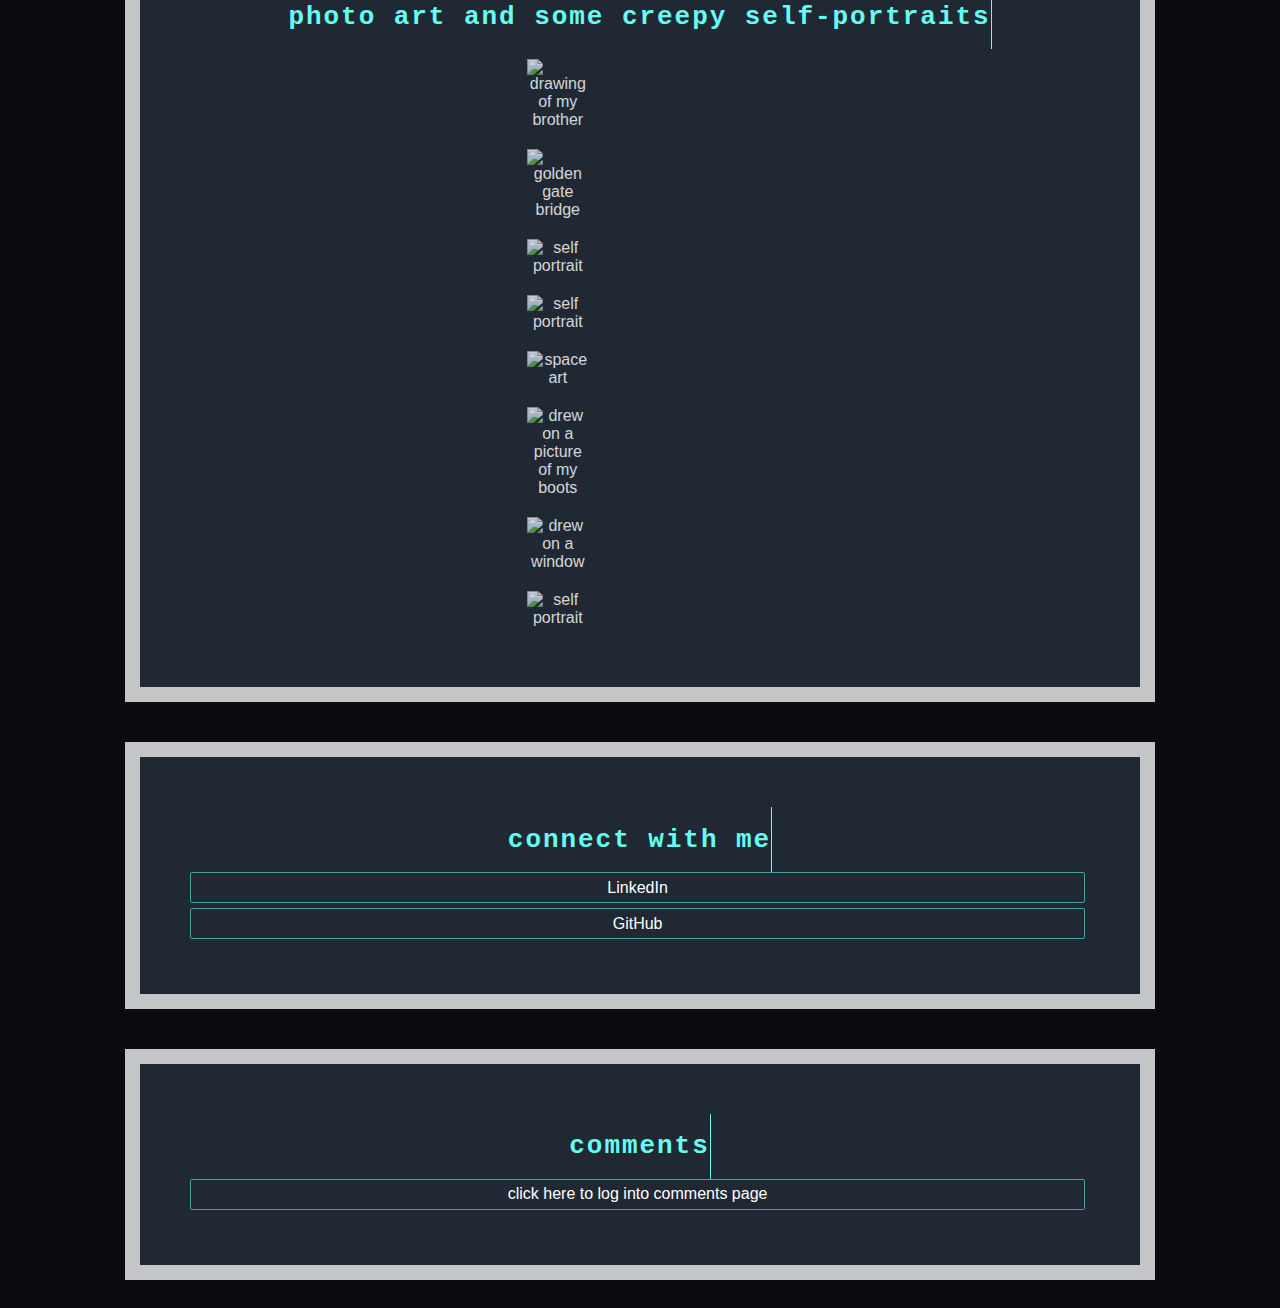
==== commit 6f082df3: "Merge pull request #4 from swetha-gangu/api_dev" ====
--- a/portfolio/src/main/webapp/index.html
+++ b/portfolio/src/main/webapp/index.html
@@ -123,21 +123,8 @@
 
     <div class="block">
         <div class="typewriter"> <h1>comments</h1> </div>
-        <form action="/data" method="POST">
-            <label for="comment">Comment:</label><br>
-            <input type="text" id="comment" name="comment"><br>
-            <input type="submit"/>
-        </form>
-        <label for="max_comments">Max comments you would like to see: </label>
-        <select name="max_comments" id="max_comments" onchange="getContent()">
-            <option value="5" selected>5</option>
-            <option value="10">10</option>
-            <option value="20">20</option>
-            <option value="30">30</option>
-        </select>
-        <div class="button1" onclick="getContent()">show previous comments</div>
-        <div class="button1" onclick="deleteComments()">delete comments</div>
-        <div id="message"></div>
+        <div class="button1" onclick="window.location.href='/login';">
+            click here to log into comments page</div>
     </div>
 
   </body>
